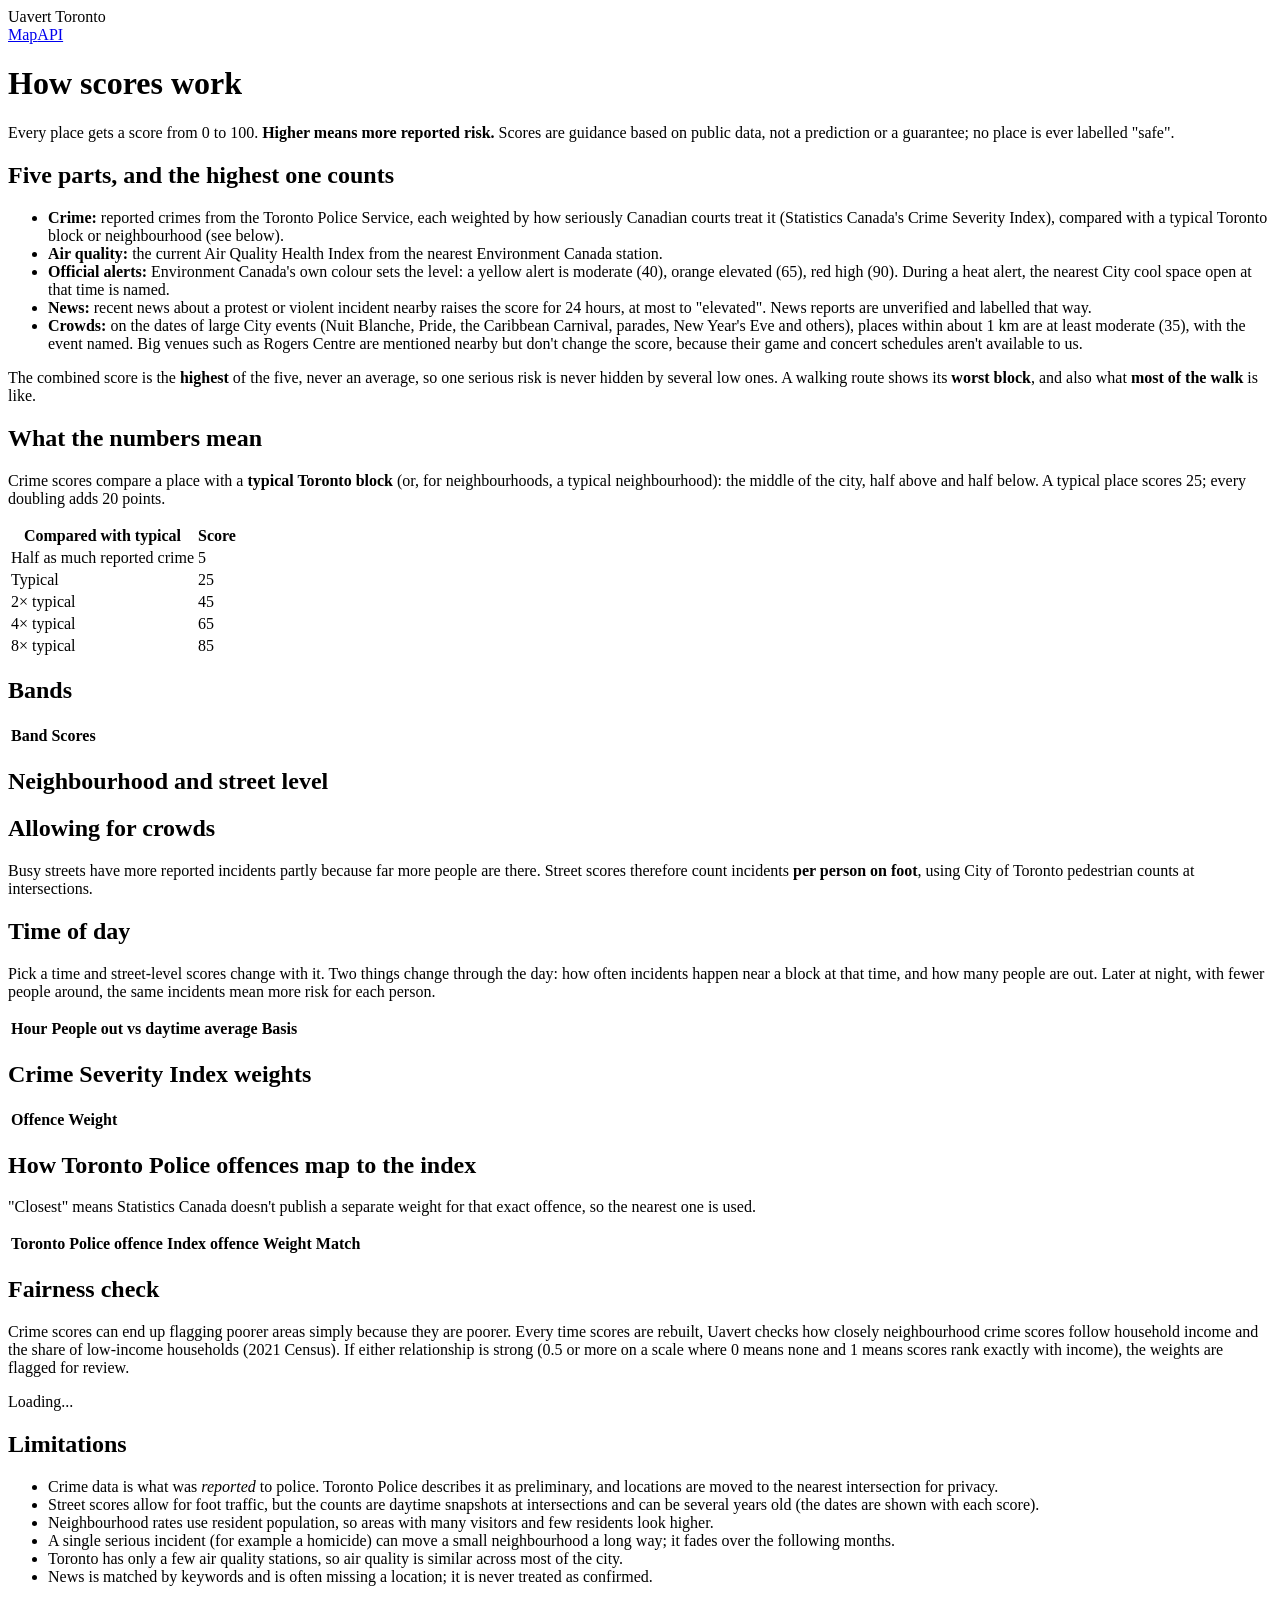
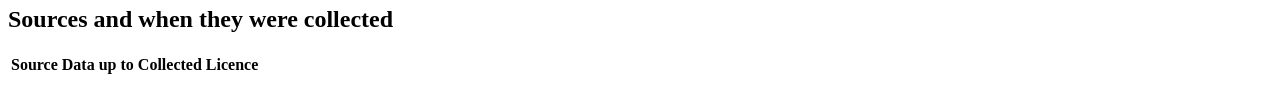
==== src/uavert/web/rules.html @ 0b0eb4cb "C5: map and rules page explain the typical-block scale, alert colours, heat and crowds; walks show '" ====
<!doctype html>
<html lang="en">
<head>
  <meta charset="utf-8">
  <meta name="viewport" content="width=device-width, initial-scale=1">
  <title>How Uavert Scores Work</title>
  <link rel="stylesheet" href="/style.css">
</head>
<body>
  <header class="topbar">
    <div class="brand">Uavert <span>Toronto</span></div>
    <nav><a href="/">Map</a><a href="/api/docs" target="_blank" rel="noopener">API</a></nav>
  </header>
  <main class="rules">
    <h1>How scores work</h1>
    <p>Every place gets a score from 0 to 100. <strong>Higher means more reported risk.</strong> Scores are guidance based on public data, not a prediction or a guarantee; no place is ever labelled "safe".</p>

    <h2>Five parts, and the highest one counts</h2>
    <ul>
      <li><strong>Crime:</strong> reported crimes from the Toronto Police Service, each weighted by how seriously Canadian courts treat it (Statistics Canada's Crime Severity Index), compared with a typical Toronto block or neighbourhood (see below).</li>
      <li><strong>Air quality:</strong> the current Air Quality Health Index from the nearest Environment Canada station.</li>
      <li><strong>Official alerts:</strong> Environment Canada's own colour sets the level: a yellow alert is moderate (40), orange elevated (65), red high (90). During a heat alert, the nearest City cool space open at that time is named.</li>
      <li><strong>News:</strong> recent news about a protest or violent incident nearby raises the score for 24 hours, at most to "elevated". News reports are unverified and labelled that way.</li>
      <li><strong>Crowds:</strong> on the dates of large City events (Nuit Blanche, Pride, the Caribbean Carnival, parades, New Year's Eve and others), places within about 1 km are at least moderate (35), with the event named. Big venues such as Rogers Centre are mentioned nearby but don't change the score, because their game and concert schedules aren't available to us.</li>
    </ul>
    <p>The combined score is the <strong>highest</strong> of the five, never an average, so one serious risk is never hidden by several low ones. A walking route shows its <strong>worst block</strong>, and also what <strong>most of the walk</strong> is like.</p>

    <h2>What the numbers mean</h2>
    <p>Crime scores compare a place with a <strong>typical Toronto block</strong> (or, for neighbourhoods, a typical neighbourhood): the middle of the city, half above and half below. A typical place scores 25; every doubling adds 20 points.</p>
    <div class="table-wrap"><table><thead><tr><th>Compared with typical</th><th>Score</th></tr></thead><tbody>
      <tr><td>Half as much reported crime</td><td>5</td></tr>
      <tr><td>Typical</td><td>25</td></tr>
      <tr><td>2× typical</td><td>45</td></tr>
      <tr><td>4× typical</td><td>65</td></tr>
      <tr><td>8× typical</td><td>85</td></tr>
    </tbody></table></div>

    <h2>Bands</h2>
    <div class="table-wrap"><table id="bands"><thead><tr><th>Band</th><th>Scores</th></tr></thead><tbody></tbody></table></div>

    <h2>Neighbourhood and street level</h2>
    <ul id="params"></ul>

    <h2>Allowing for crowds</h2>
    <p>Busy streets have more reported incidents partly because far more people are there. Street scores therefore count incidents <strong>per person on foot</strong>, using City of Toronto pedestrian counts at intersections.</p>
    <ul id="traffic"></ul>

    <h2>Time of day</h2>
    <p>Pick a time and street-level scores change with it. Two things change through the day: how often incidents happen near a block at that time, and how many people are out. Later at night, with fewer people around, the same incidents mean more risk for each person.</p>
    <ul id="time-params"></ul>
    <div class="table-wrap"><table id="activity"><thead><tr><th>Hour</th><th>People out vs daytime average</th><th>Basis</th></tr></thead><tbody></tbody></table></div>

    <h2>Crime Severity Index weights</h2>
    <p id="csi-note"></p>
    <div class="table-wrap"><table id="weights"><thead><tr><th>Offence</th><th>Weight</th></tr></thead><tbody></tbody></table></div>

    <h2>How Toronto Police offences map to the index</h2>
    <p>"Closest" means Statistics Canada doesn't publish a separate weight for that exact offence, so the nearest one is used.</p>
    <div class="table-wrap"><table id="mapping"><thead><tr><th>Toronto Police offence</th><th>Index offence</th><th>Weight</th><th>Match</th></tr></thead><tbody></tbody></table></div>

    <h2>Fairness check</h2>
    <p>Crime scores can end up flagging poorer areas simply because they are poorer. Every time scores are rebuilt, Uavert checks how closely neighbourhood crime scores follow household income and the share of low-income households (2021 Census). If either relationship is strong (0.5 or more on a scale where 0 means none and 1 means scores rank exactly with income), the weights are flagged for review.</p>
    <p id="fairness" class="muted">Loading...</p>

    <h2>Limitations</h2>
    <ul>
      <li>Crime data is what was <em>reported</em> to police. Toronto Police describes it as preliminary, and locations are moved to the nearest intersection for privacy.</li>
      <li>Street scores allow for foot traffic, but the counts are daytime snapshots at intersections and can be several years old (the dates are shown with each score).</li>
      <li>Neighbourhood rates use resident population, so areas with many visitors and few residents look higher.</li>
      <li>A single serious incident (for example a homicide) can move a small neighbourhood a long way; it fades over the following months.</li>
      <li>Toronto has only a few air quality stations, so air quality is similar across most of the city.</li>
      <li>News is matched by keywords and is often missing a location; it is never treated as confirmed.</li>
    </ul>

    <h2>Sources and when they were collected</h2>
    <div class="table-wrap"><table id="sources"><thead><tr><th>Source</th><th>Data up to</th><th>Collected</th><th>Licence</th></tr></thead><tbody></tbody></table></div>
  </main>
  <script>
    "use strict";
    const row = (cells) => { const tr = document.createElement("tr"); cells.forEach((c) => { const td = document.createElement("td"); td.textContent = c; tr.append(td); }); return tr; };
    const fmt = (iso) => {
      if (!iso) return "unknown";
      const day = iso.match(/^(\d{4}-\d{2}-\d{2})(T00:00:00(\.0+)?(\+00:00|Z))?$/);  // whole-day dates
      if (day) return new Date(`${day[1]}T12:00:00`).toLocaleDateString("en-CA", { dateStyle: "medium" });
      return new Date(iso).toLocaleString("en-CA", { dateStyle: "medium", timeStyle: "short" });
    };
    Promise.all([fetch("/api/v1/scoring-rules").then((r) => r.json()), fetch("/api/v1/sources").then((r) => r.json())]).then(([rules, sources]) => {
      const d = rules.data, p = d.parameters;
      d.bands.forEach((b) => document.querySelector("#bands tbody").append(row([b.label, `${b.min_score}–${b.max_score}`])));
      [
        `Neighbourhood crime: every ${p.neighbourhood_year} incident, weighted and divided by population, compared with a typical Toronto neighbourhood.`,
        `Street level: the city is split into hexagons about one city block across. Each counts the last ${p.street_window_days} days of incidents ${p.street_premises.join(", ").toLowerCase()} (not inside homes), plus half the average of the surrounding hexagons (about 250 m).`,
        `Recent incidents count more: an incident ${p.half_life_days} days old counts half.`,
        `A hexagon needs at least ${p.min_incidents_for_own_score} nearby incidents to stand on its own; with fewer, its score leans toward its neighbourhood's.`,
        `Air quality readings older than ${p.aqhi_stale_after_hours} hours are still used but marked "not current".`,
      ].forEach((t) => { const li = document.createElement("li"); li.textContent = t; document.querySelector("#params").append(li); });
      [
        `Foot traffic for each block is the median of the City's pedestrian counts within about 250 m (widening to about 600 m where there are none), using counts from ${p.foot_traffic_since.slice(0, 4)} on, converted to people per hour.`,
        `Blocks are never treated as having fewer than ${p.foot_traffic_floor_per_hour} people an hour, because counts at intersections miss people in parking lots and plazas and would otherwise make quiet areas look extreme.`,
        `"Busy area" marks the busiest tenth of counted locations.`,
        `On a walking route, "stretches that stand out" are blocks with at least ${p.standout_min_ratio}× the reported street crime per person of the surrounding 1 km (${p.surroundings_rings} hexagon rings). The 0-100 score itself still compares every block with the whole city.`,
        "Counts are weekday daytime snapshots. When you pick a time of day, night-time foot traffic is estimated as described under Time of day.",
      ].forEach((t) => { const li = document.createElement("li"); li.textContent = t; document.querySelector("#traffic").append(li); });
      [
        `Incidents are counted in a ${p.time_window_hours}-hour window around the chosen hour. A block with few incidents follows Toronto's overall hourly pattern (it needs about ${p.time_prior_weight} nearby incidents to show its own pattern).`,
        "Homicides are published without a time, so they count evenly across the day.",
        "6 am to 7 pm: City of Toronto pedestrian counts. 8 pm to 5 am: the City doesn't count at night, so this is estimated from Bike Share Toronto trips, which match the pedestrian counts closely during the day.",
        "Each hour is compared with the same all-day typical block, so a quiet street at 3 am, with few people around, can score higher than the same street at 3 pm.",
        "Neighbourhood colours stay all-day. Air quality, alerts and news always show current conditions.",
      ].forEach((t) => { const li = document.createElement("li"); li.textContent = t; document.querySelector("#time-params").append(li); });
      const hl = (h) => `${h % 12 || 12} ${h < 12 ? "am" : "pm"}`;
      (d.activity_by_hour || []).forEach((a) => document.querySelector("#activity tbody").append(row([hl(a.hour), `${Math.round(a.factor * 100)}%`, a.basis === "measured" ? "measured (City counts)" : "estimated (Bike Share)"])));
      const f = d.fairness;
      document.querySelector("#fairness").textContent = f
        ? `${f.label}. Across ${f.neighbourhoods} neighbourhoods, scores vs median household income: ${f.rho_median_household_income}; vs share of low-income households: ${f.rho_low_income_share}. Checked ${fmt(f.computed_at)} against the ${f.census_year} Census.`
        : "Not computed yet.";
      document.querySelector("#csi-note").textContent = `Statistics Canada, ${d.csi_edition} published table. Every event is counted once, at its most serious offence.`;
      d.csi_weights.forEach((w) => document.querySelector("#weights tbody").append(row([w.label, w.weight.toLocaleString("en-CA")])));
      d.offence_map.forEach((m) => document.querySelector("#mapping tbody").append(row([m.offence_label, m.csi_label, m.weight.toLocaleString("en-CA"), m.match])));
      sources.data.forEach((s) => document.querySelector("#sources tbody").append(row([s.name, fmt(s.as_of), fmt(s.collected_at), s.licence])));
    });
  </script>
</body>
</html>
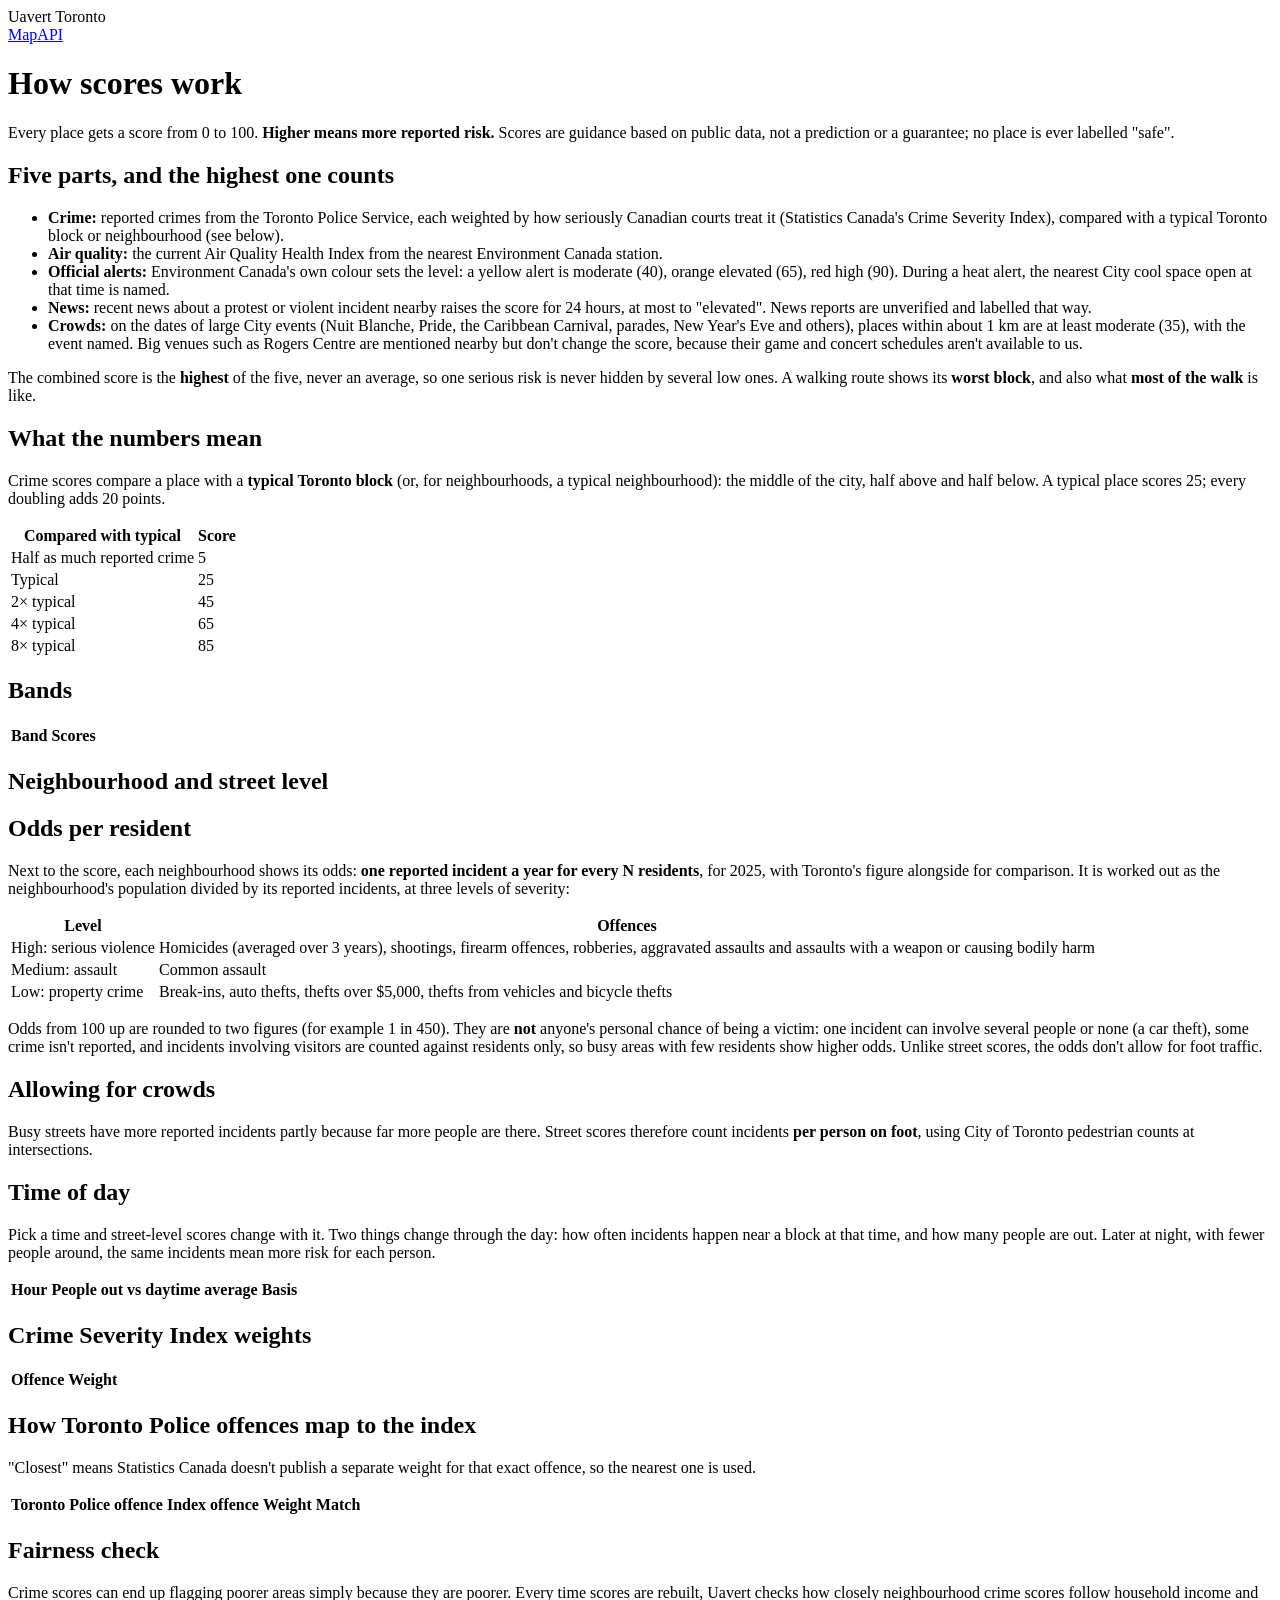
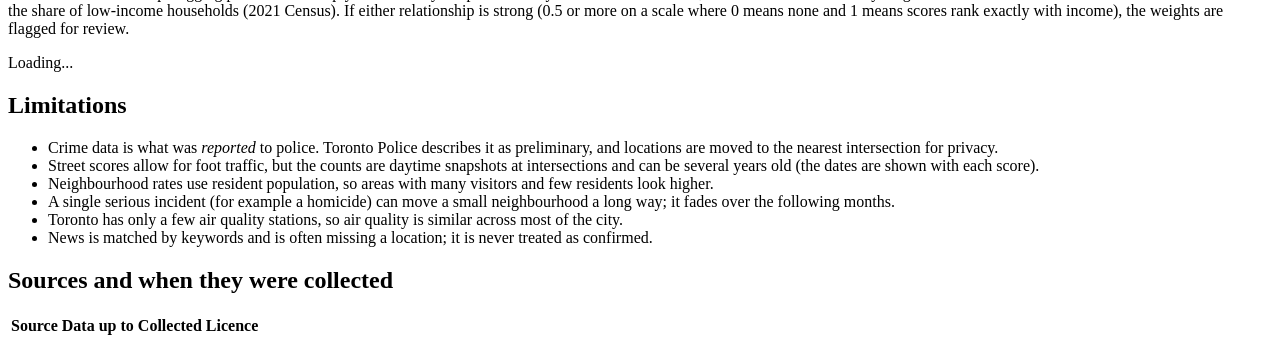
==== commit 5f5b25d0: "O4: odds panel on search results and neighbourhoods; rules page explains the odds Co-Authored-By: Cl" ====
--- a/src/uavert/web/rules.html
+++ b/src/uavert/web/rules.html
@@ -40,6 +40,18 @@
 
     <h2>Neighbourhood and street level</h2>
     <ul id="params"></ul>
+
+    <h2 id="odds">Odds per resident</h2>
+    <p>Next to the score, each neighbourhood shows its odds: <strong>one reported incident a year for every N residents</strong>, for 2025, with Toronto's figure alongside for comparison. It is worked out as the neighbourhood's population divided by its reported incidents, at three levels of severity:</p>
+    <div class="table-wrap"><table>
+      <thead><tr><th>Level</th><th>Offences</th></tr></thead>
+      <tbody>
+        <tr><td>High: serious violence</td><td>Homicides (averaged over 3 years), shootings, firearm offences, robberies, aggravated assaults and assaults with a weapon or causing bodily harm</td></tr>
+        <tr><td>Medium: assault</td><td>Common assault</td></tr>
+        <tr><td>Low: property crime</td><td>Break-ins, auto thefts, thefts over $5,000, thefts from vehicles and bicycle thefts</td></tr>
+      </tbody>
+    </table></div>
+    <p>Odds from 100 up are rounded to two figures (for example 1 in 450). They are <strong>not</strong> anyone's personal chance of being a victim: one incident can involve several people or none (a car theft), some crime isn't reported, and incidents involving visitors are counted against residents only, so busy areas with few residents show higher odds. Unlike street scores, the odds don't allow for foot traffic.</p>
 
     <h2>Allowing for crowds</h2>
     <p>Busy streets have more reported incidents partly because far more people are there. Street scores therefore count incidents <strong>per person on foot</strong>, using City of Toronto pedestrian counts at intersections.</p>
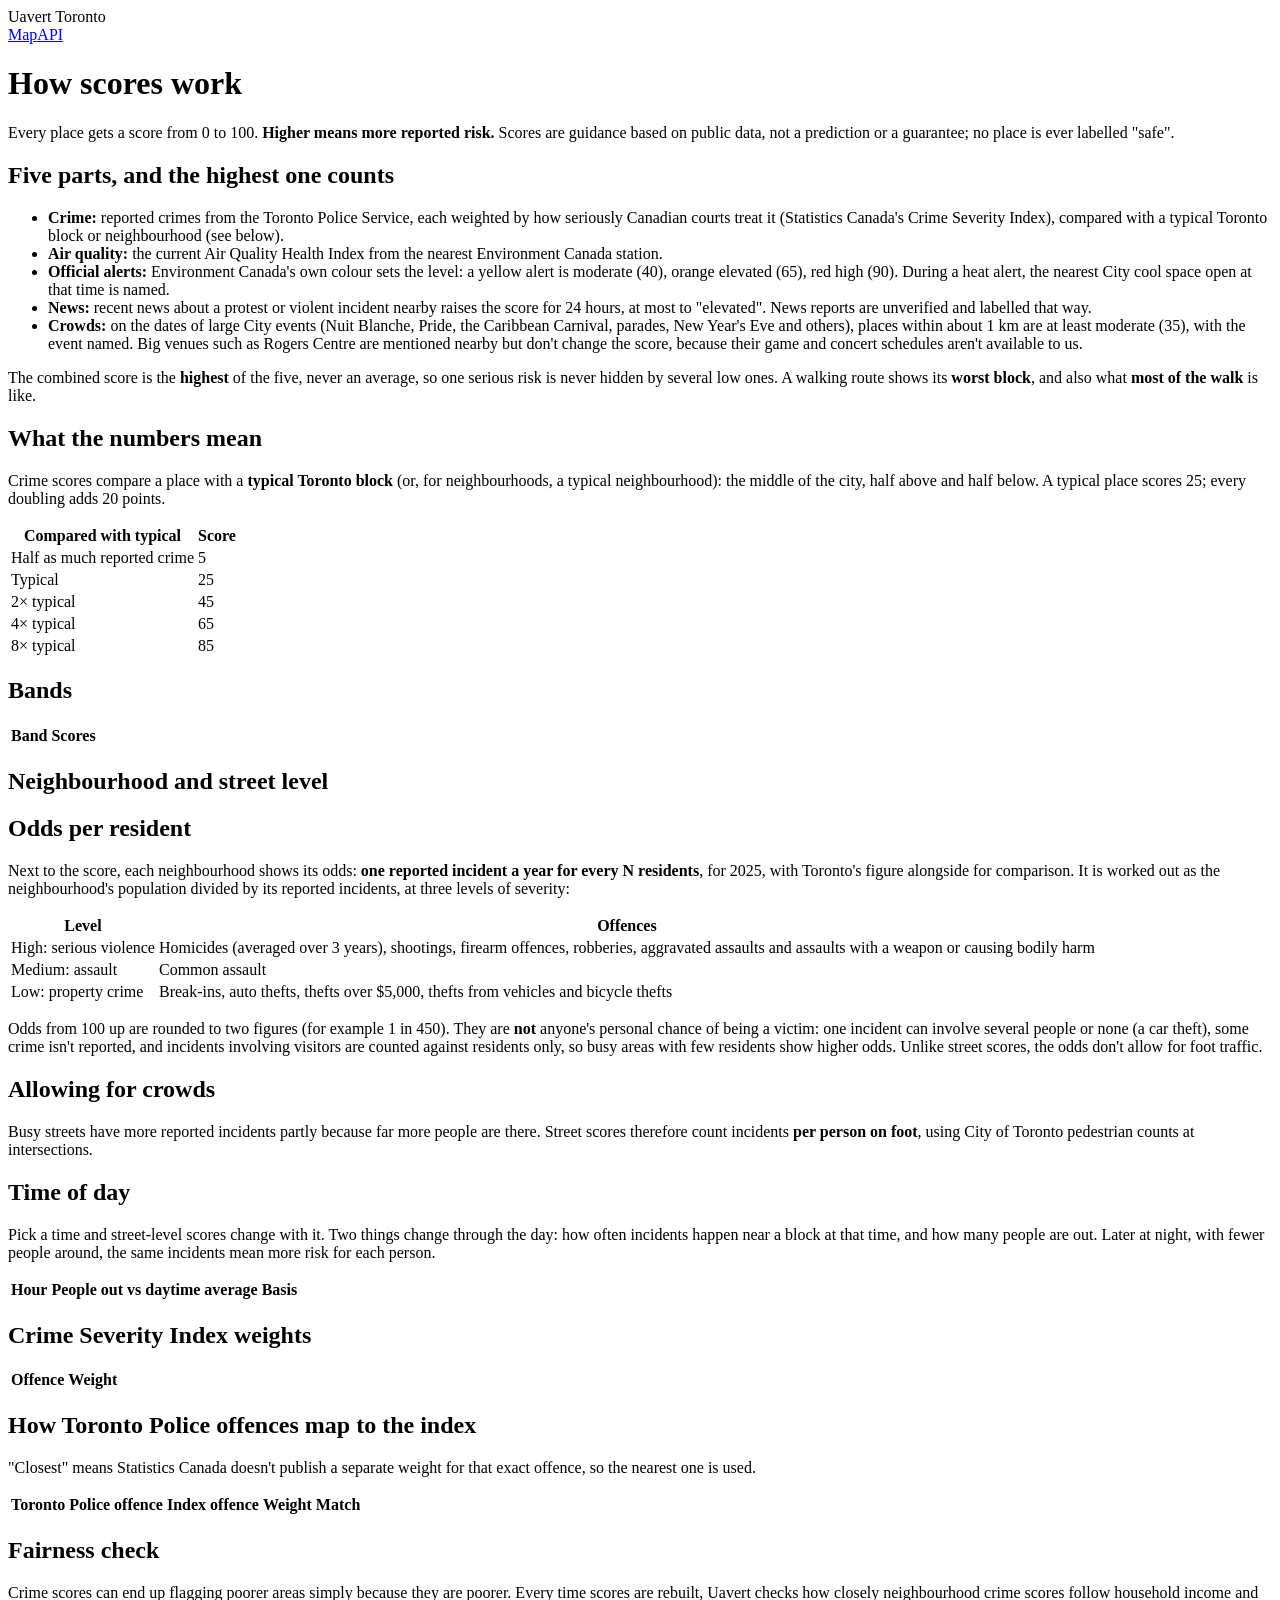
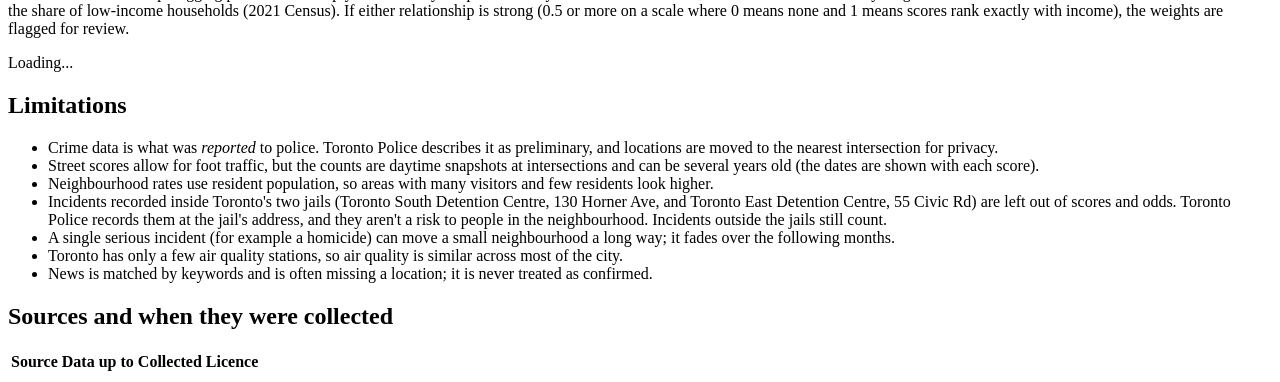
==== commit f2b31980: "O6: leave out incidents inside the two jails (data/excluded_places.csv); rules page and acceptance c" ====
--- a/src/uavert/web/rules.html
+++ b/src/uavert/web/rules.html
@@ -79,6 +79,7 @@
       <li>Crime data is what was <em>reported</em> to police. Toronto Police describes it as preliminary, and locations are moved to the nearest intersection for privacy.</li>
       <li>Street scores allow for foot traffic, but the counts are daytime snapshots at intersections and can be several years old (the dates are shown with each score).</li>
       <li>Neighbourhood rates use resident population, so areas with many visitors and few residents look higher.</li>
+      <li>Incidents recorded inside Toronto's two jails (Toronto South Detention Centre, 130 Horner Ave, and Toronto East Detention Centre, 55 Civic Rd) are left out of scores and odds. Toronto Police records them at the jail's address, and they aren't a risk to people in the neighbourhood. Incidents outside the jails still count.</li>
       <li>A single serious incident (for example a homicide) can move a small neighbourhood a long way; it fades over the following months.</li>
       <li>Toronto has only a few air quality stations, so air quality is similar across most of the city.</li>
       <li>News is matched by keywords and is often missing a location; it is never treated as confirmed.</li>
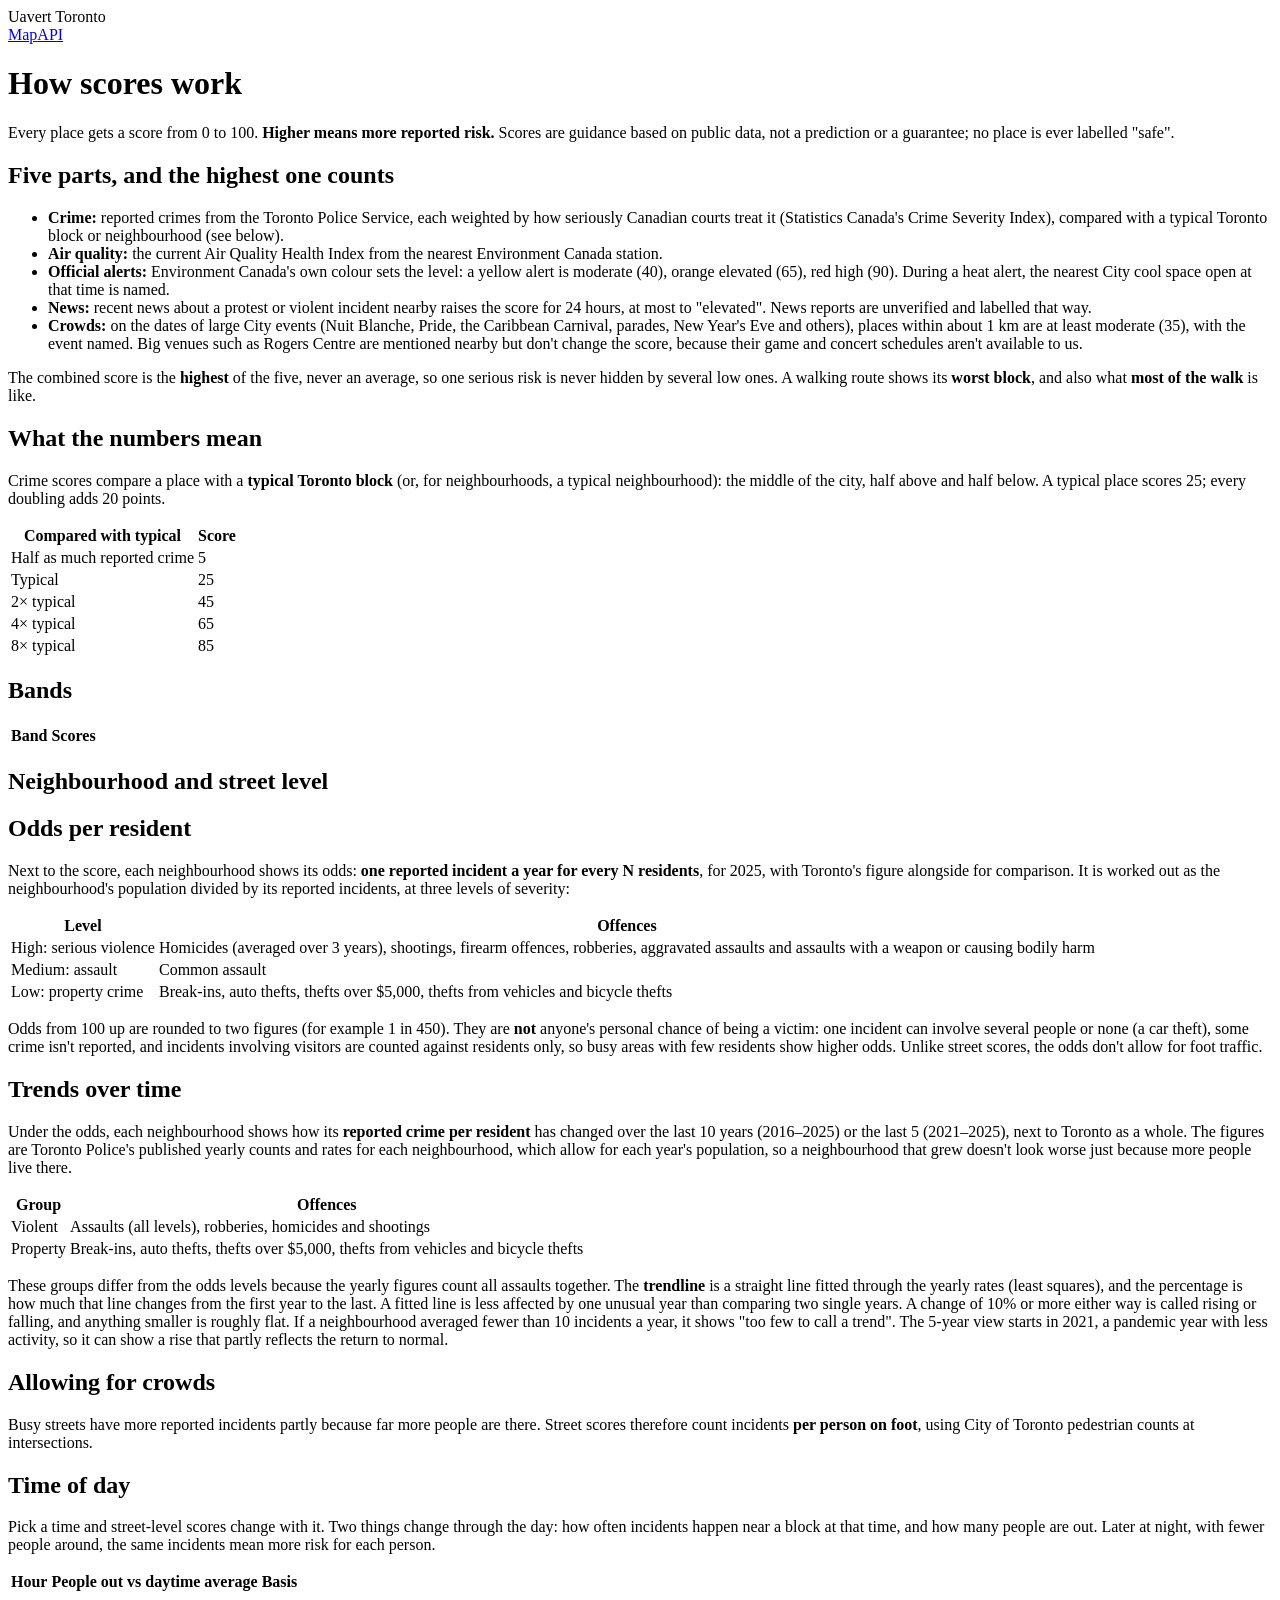
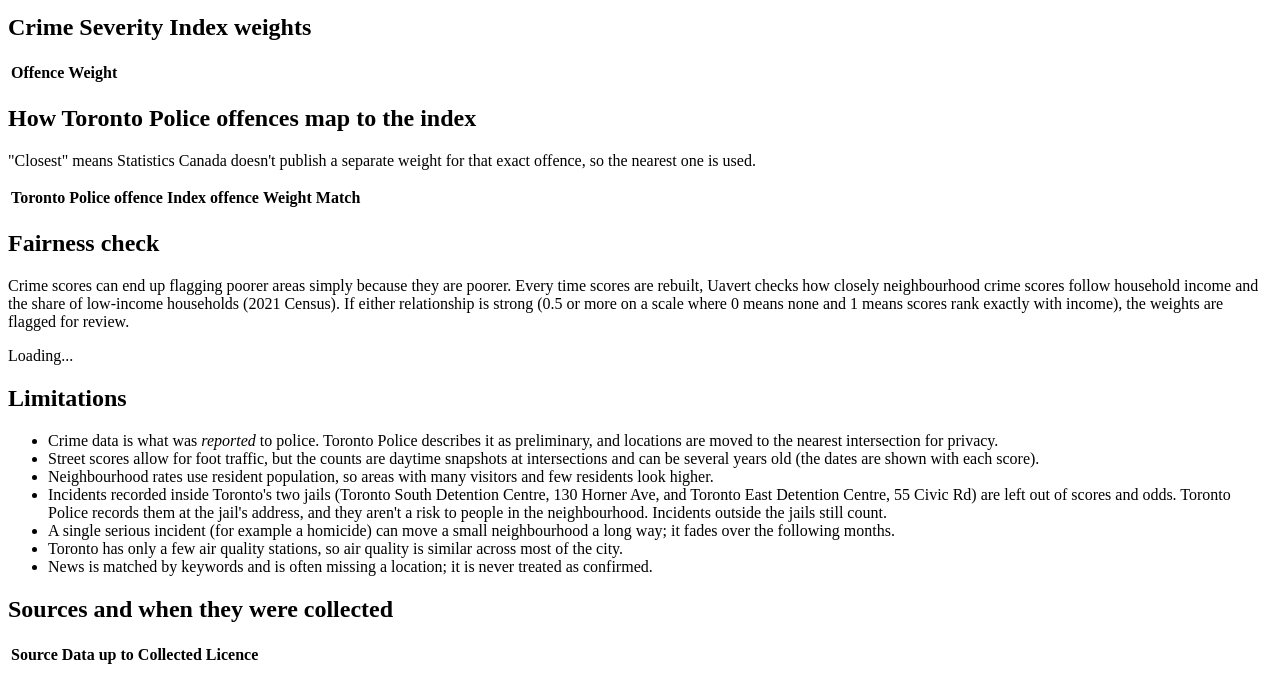
==== commit 7bf9dbb8: "T4: trend section in the web panel and the rules page Inline SVG chart (yearly rate, fitted trendlin" ====
--- a/src/uavert/web/rules.html
+++ b/src/uavert/web/rules.html
@@ -52,6 +52,17 @@
       </tbody>
     </table></div>
     <p>Odds from 100 up are rounded to two figures (for example 1 in 450). They are <strong>not</strong> anyone's personal chance of being a victim: one incident can involve several people or none (a car theft), some crime isn't reported, and incidents involving visitors are counted against residents only, so busy areas with few residents show higher odds. Unlike street scores, the odds don't allow for foot traffic.</p>
+
+    <h2 id="trends">Trends over time</h2>
+    <p>Under the odds, each neighbourhood shows how its <strong>reported crime per resident</strong> has changed over the last 10 years (2016–2025) or the last 5 (2021–2025), next to Toronto as a whole. The figures are Toronto Police's published yearly counts and rates for each neighbourhood, which allow for each year's population, so a neighbourhood that grew doesn't look worse just because more people live there.</p>
+    <div class="table-wrap"><table>
+      <thead><tr><th>Group</th><th>Offences</th></tr></thead>
+      <tbody>
+        <tr><td>Violent</td><td>Assaults (all levels), robberies, homicides and shootings</td></tr>
+        <tr><td>Property</td><td>Break-ins, auto thefts, thefts over $5,000, thefts from vehicles and bicycle thefts</td></tr>
+      </tbody>
+    </table></div>
+    <p>These groups differ from the odds levels because the yearly figures count all assaults together. The <strong>trendline</strong> is a straight line fitted through the yearly rates (least squares), and the percentage is how much that line changes from the first year to the last. A fitted line is less affected by one unusual year than comparing two single years. A change of 10% or more either way is called rising or falling, and anything smaller is roughly flat. If a neighbourhood averaged fewer than 10 incidents a year, it shows "too few to call a trend". The 5-year view starts in 2021, a pandemic year with less activity, so it can show a rise that partly reflects the return to normal.</p>
 
     <h2>Allowing for crowds</h2>
     <p>Busy streets have more reported incidents partly because far more people are there. Street scores therefore count incidents <strong>per person on foot</strong>, using City of Toronto pedestrian counts at intersections.</p>
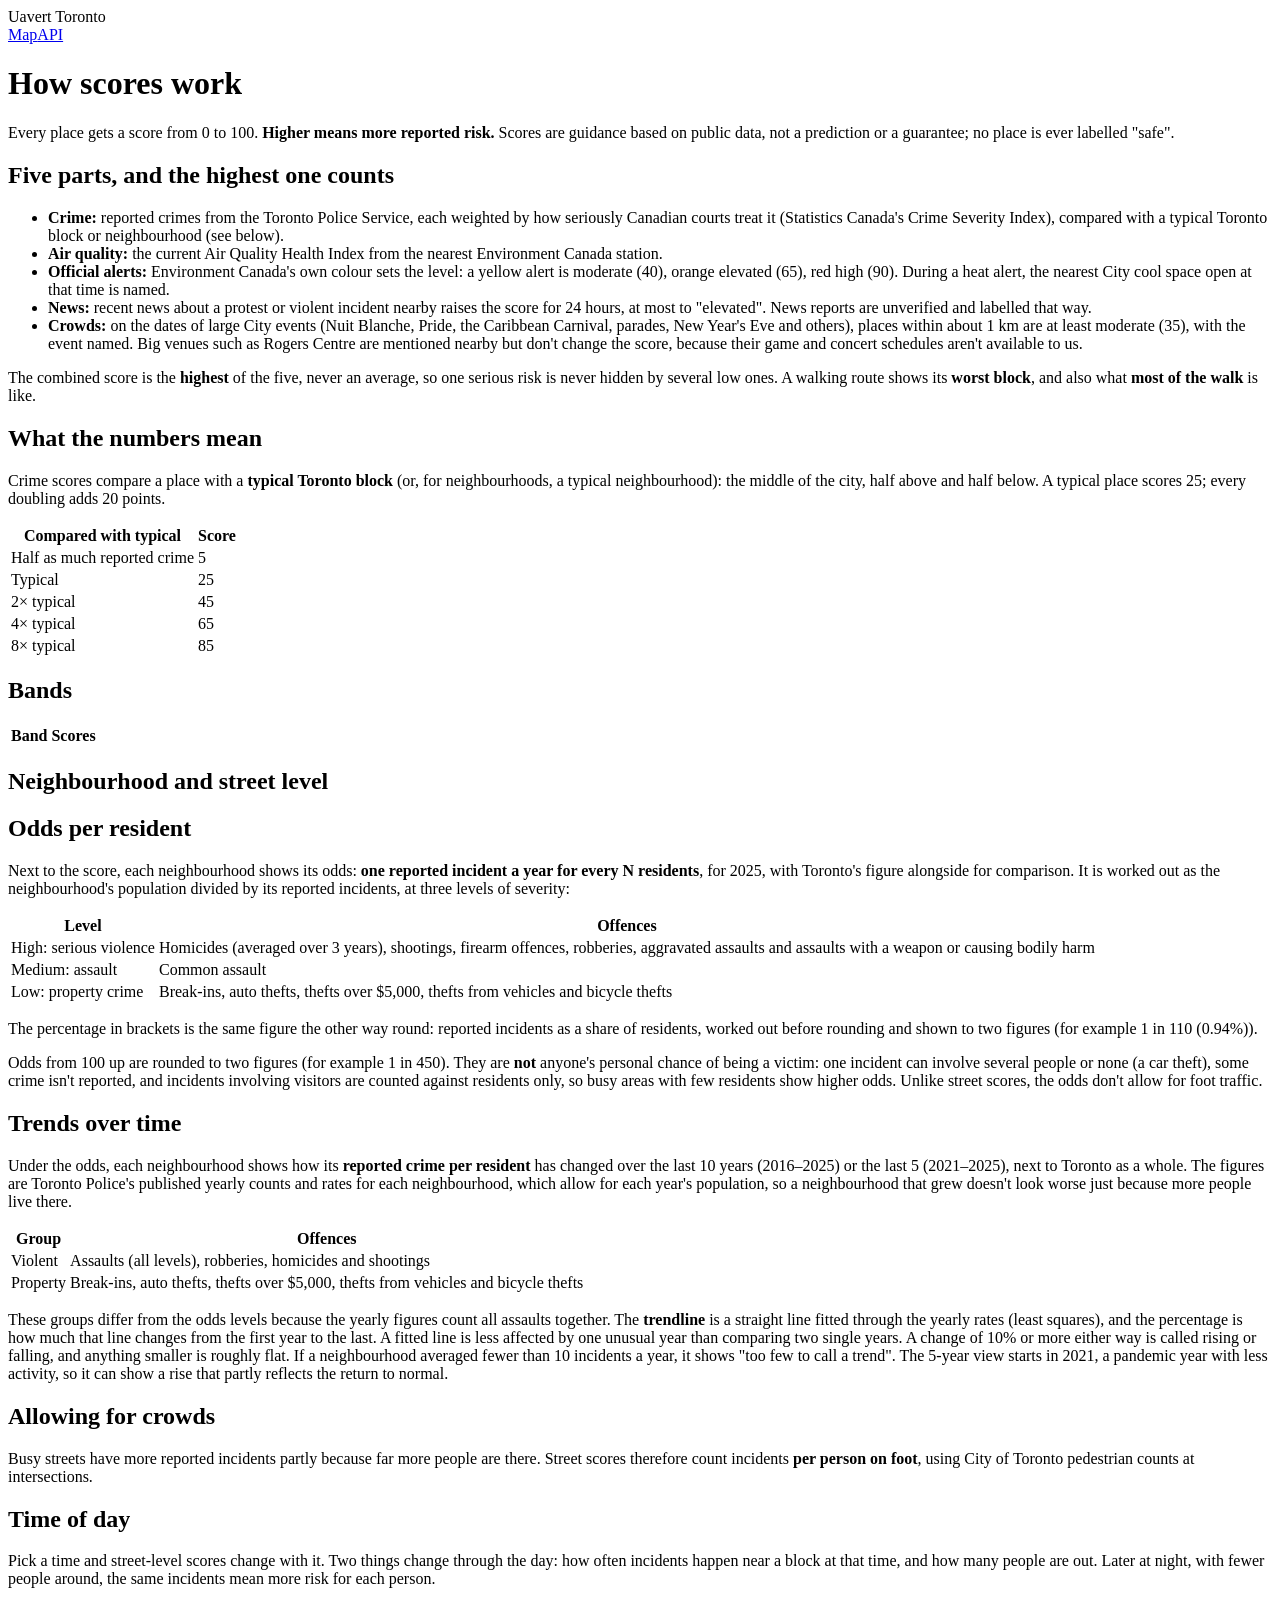
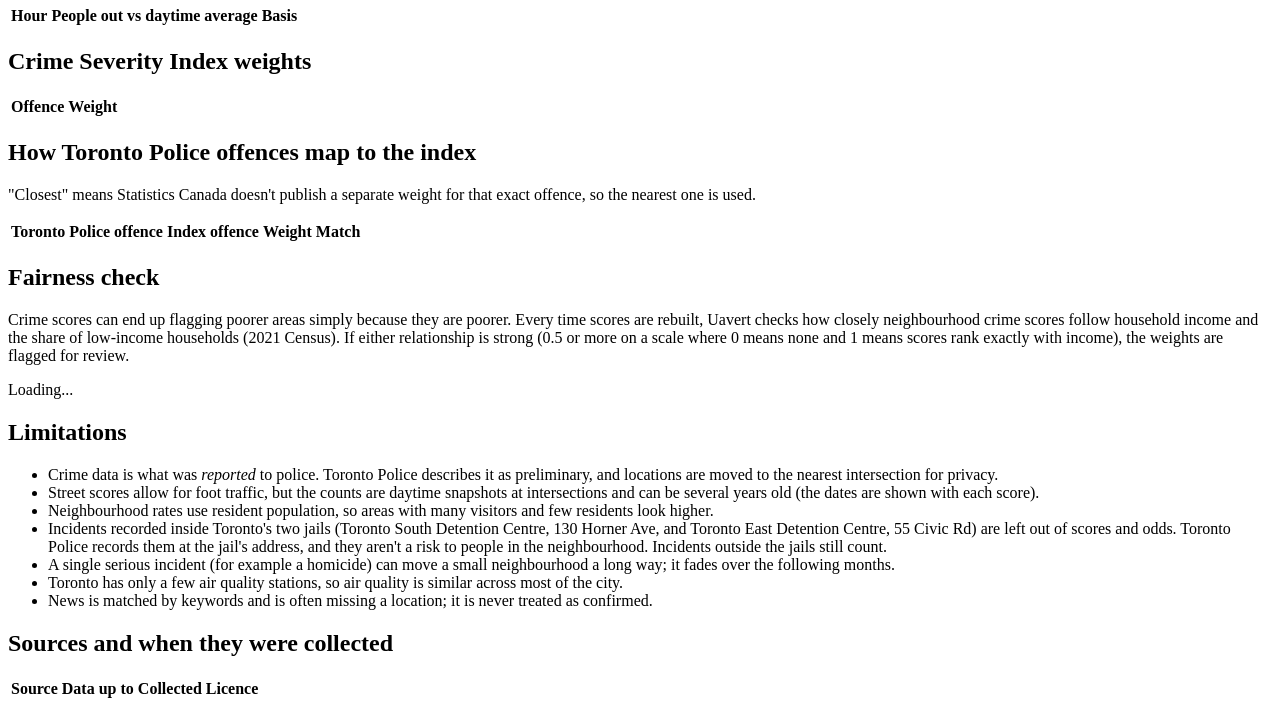
==== commit 0ded1d7b: "P1-P2: odds show a percentage after 1 in N; score badge labelled Risk score; rules page sentence Co-" ====
--- a/src/uavert/web/rules.html
+++ b/src/uavert/web/rules.html
@@ -51,6 +51,7 @@
         <tr><td>Low: property crime</td><td>Break-ins, auto thefts, thefts over $5,000, thefts from vehicles and bicycle thefts</td></tr>
       </tbody>
     </table></div>
+    <p>The percentage in brackets is the same figure the other way round: reported incidents as a share of residents, worked out before rounding and shown to two figures (for example 1 in 110 (0.94%)).</p>
     <p>Odds from 100 up are rounded to two figures (for example 1 in 450). They are <strong>not</strong> anyone's personal chance of being a victim: one incident can involve several people or none (a car theft), some crime isn't reported, and incidents involving visitors are counted against residents only, so busy areas with few residents show higher odds. Unlike street scores, the odds don't allow for foot traffic.</p>
 
     <h2 id="trends">Trends over time</h2>
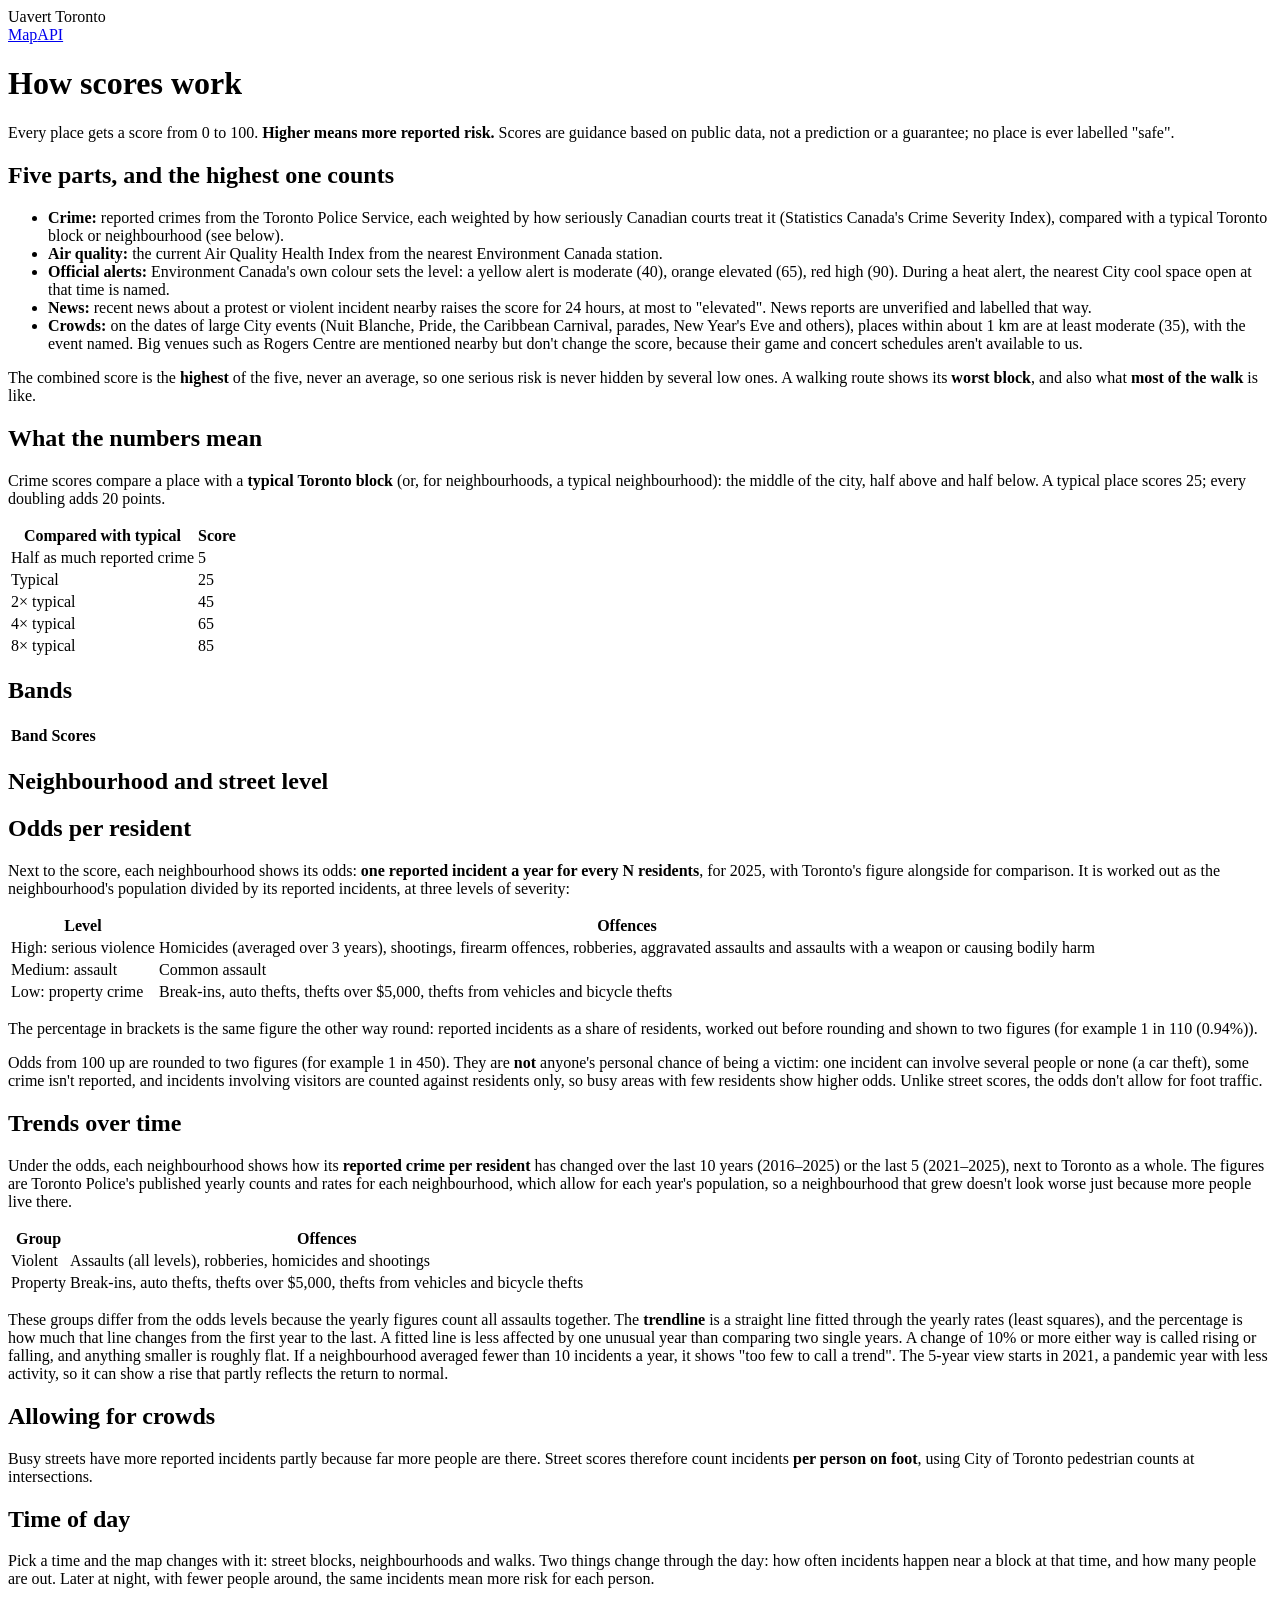
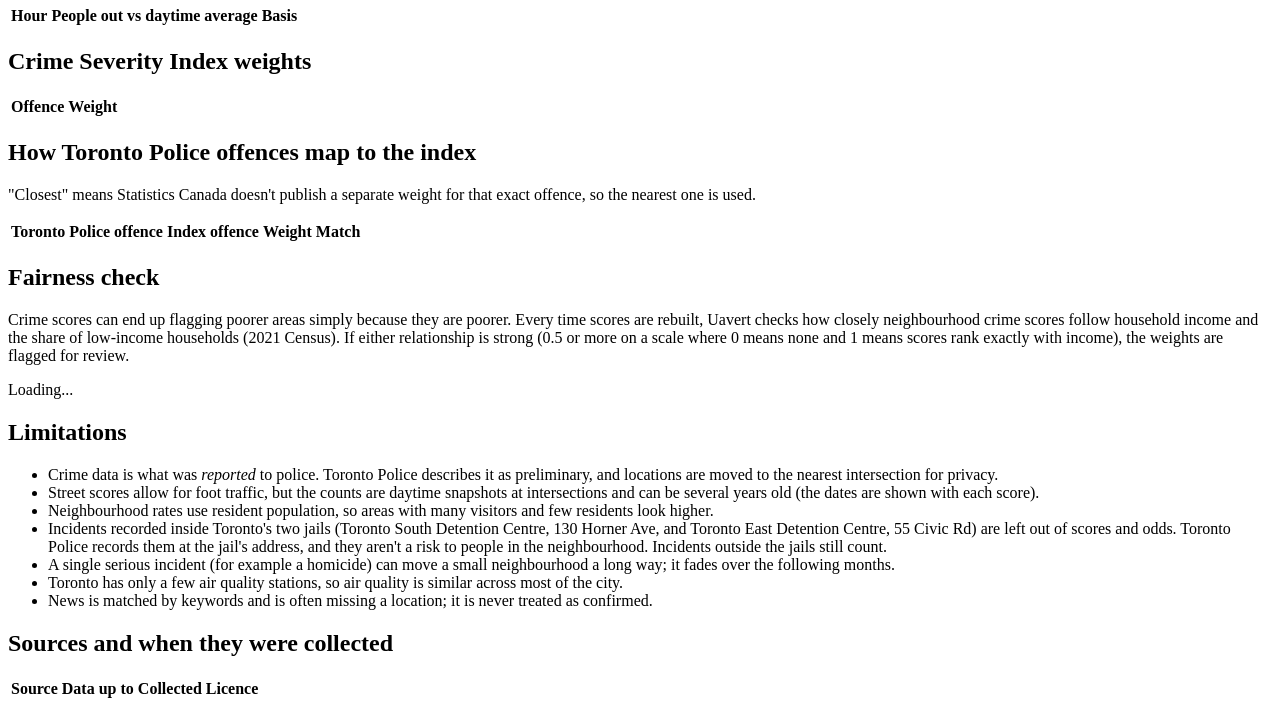
==== commit a74d9a33: "T3: neighbourhood colours follow the hour; remove Where I'm going; green, yellow, orange, red bands " ====
--- a/src/uavert/web/rules.html
+++ b/src/uavert/web/rules.html
@@ -70,7 +70,7 @@
     <ul id="traffic"></ul>
 
     <h2>Time of day</h2>
-    <p>Pick a time and street-level scores change with it. Two things change through the day: how often incidents happen near a block at that time, and how many people are out. Later at night, with fewer people around, the same incidents mean more risk for each person.</p>
+    <p>Pick a time and the map changes with it: street blocks, neighbourhoods and walks. Two things change through the day: how often incidents happen near a block at that time, and how many people are out. Later at night, with fewer people around, the same incidents mean more risk for each person.</p>
     <ul id="time-params"></ul>
     <div class="table-wrap"><table id="activity"><thead><tr><th>Hour</th><th>People out vs daytime average</th><th>Basis</th></tr></thead><tbody></tbody></table></div>
 
@@ -131,7 +131,8 @@
         "Homicides are published without a time, so they count evenly across the day.",
         "6 am to 7 pm: City of Toronto pedestrian counts. 8 pm to 5 am: the City doesn't count at night, so this is estimated from Bike Share Toronto trips, which match the pedestrian counts closely during the day.",
         "Each hour is compared with the same all-day typical block, so a quiet street at 3 am, with few people around, can score higher than the same street at 3 pm.",
-        "Neighbourhood colours stay all-day. Air quality, alerts and news always show current conditions.",
+        "Neighbourhood colours follow the chosen hour too: a neighbourhood's score moves by as many points as its typical (median) street block's score moves at that hour, kept within 0-100. Its odds and trends stay yearly figures.",
+        "Air quality, alerts and news always show current conditions.",
       ].forEach((t) => { const li = document.createElement("li"); li.textContent = t; document.querySelector("#time-params").append(li); });
       const hl = (h) => `${h % 12 || 12} ${h < 12 ? "am" : "pm"}`;
       (d.activity_by_hour || []).forEach((a) => document.querySelector("#activity tbody").append(row([hl(a.hour), `${Math.round(a.factor * 100)}%`, a.basis === "measured" ? "measured (City counts)" : "estimated (Bike Share)"])));
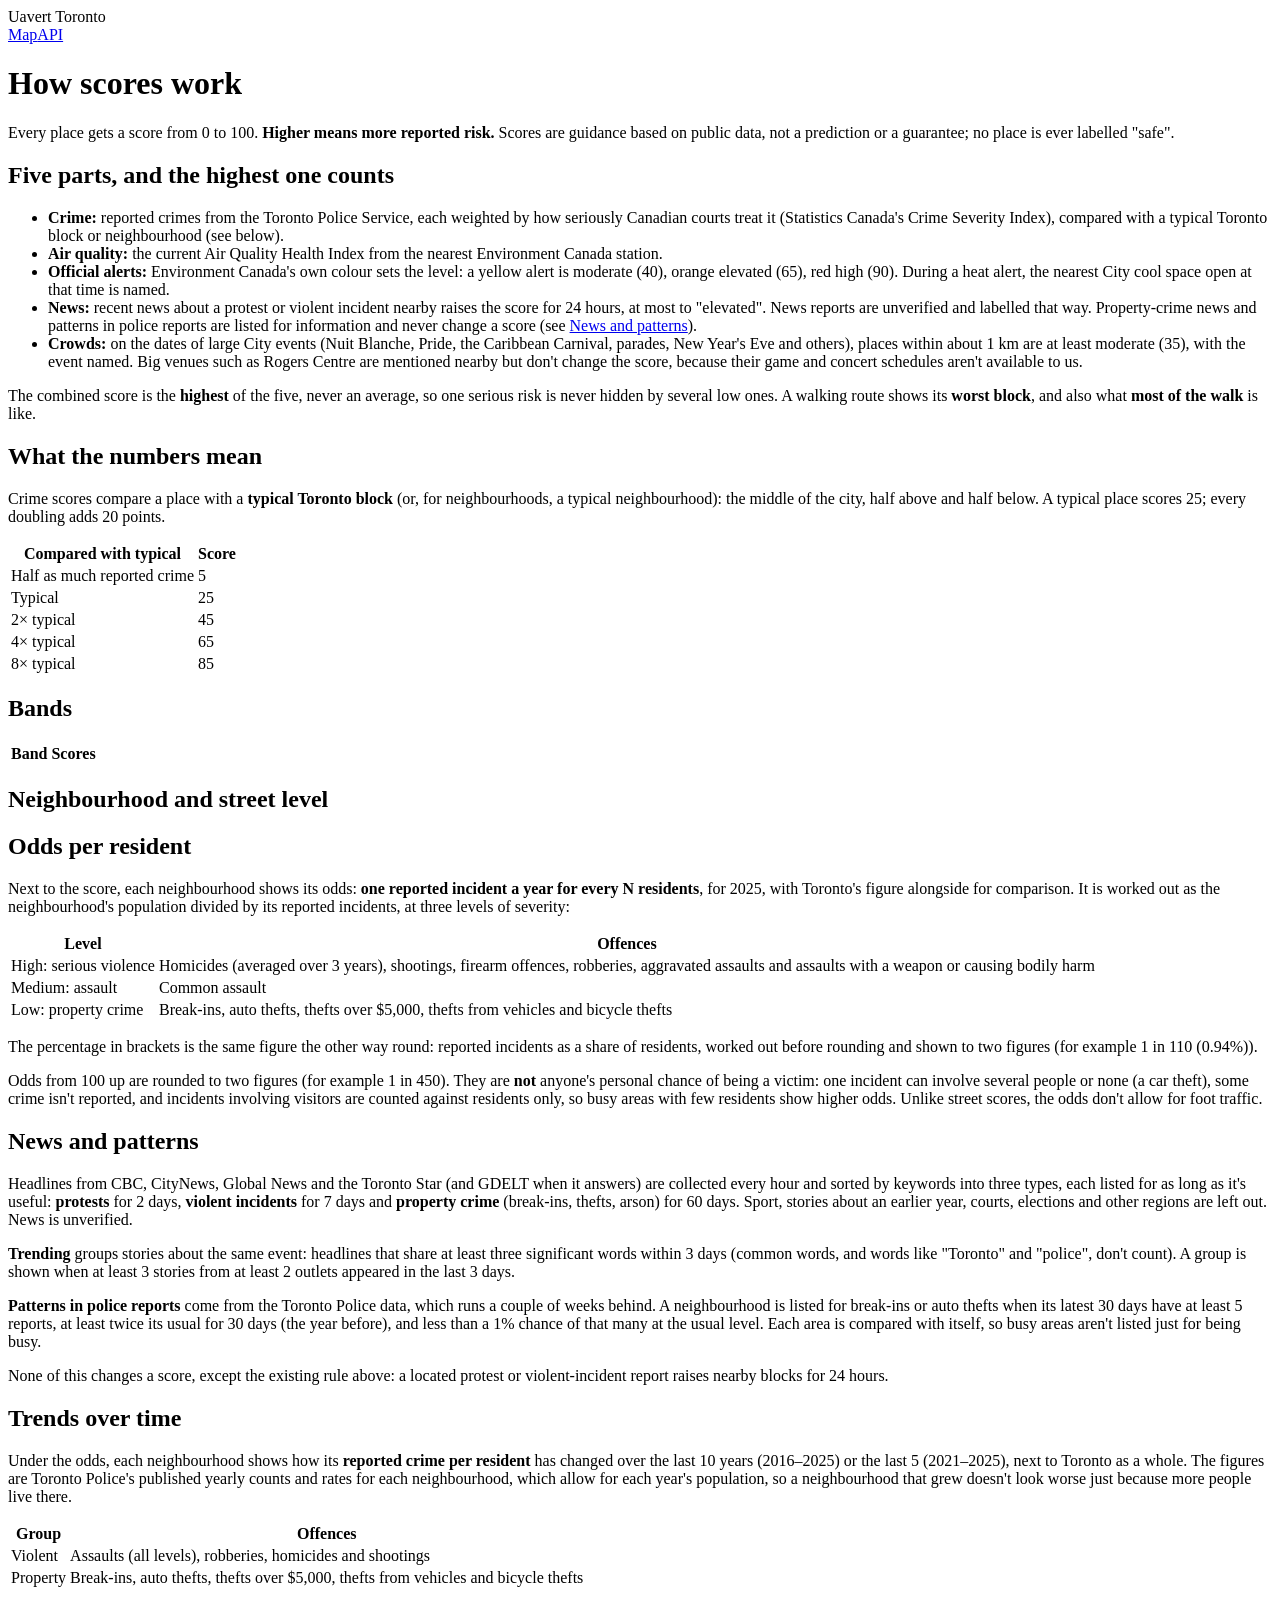
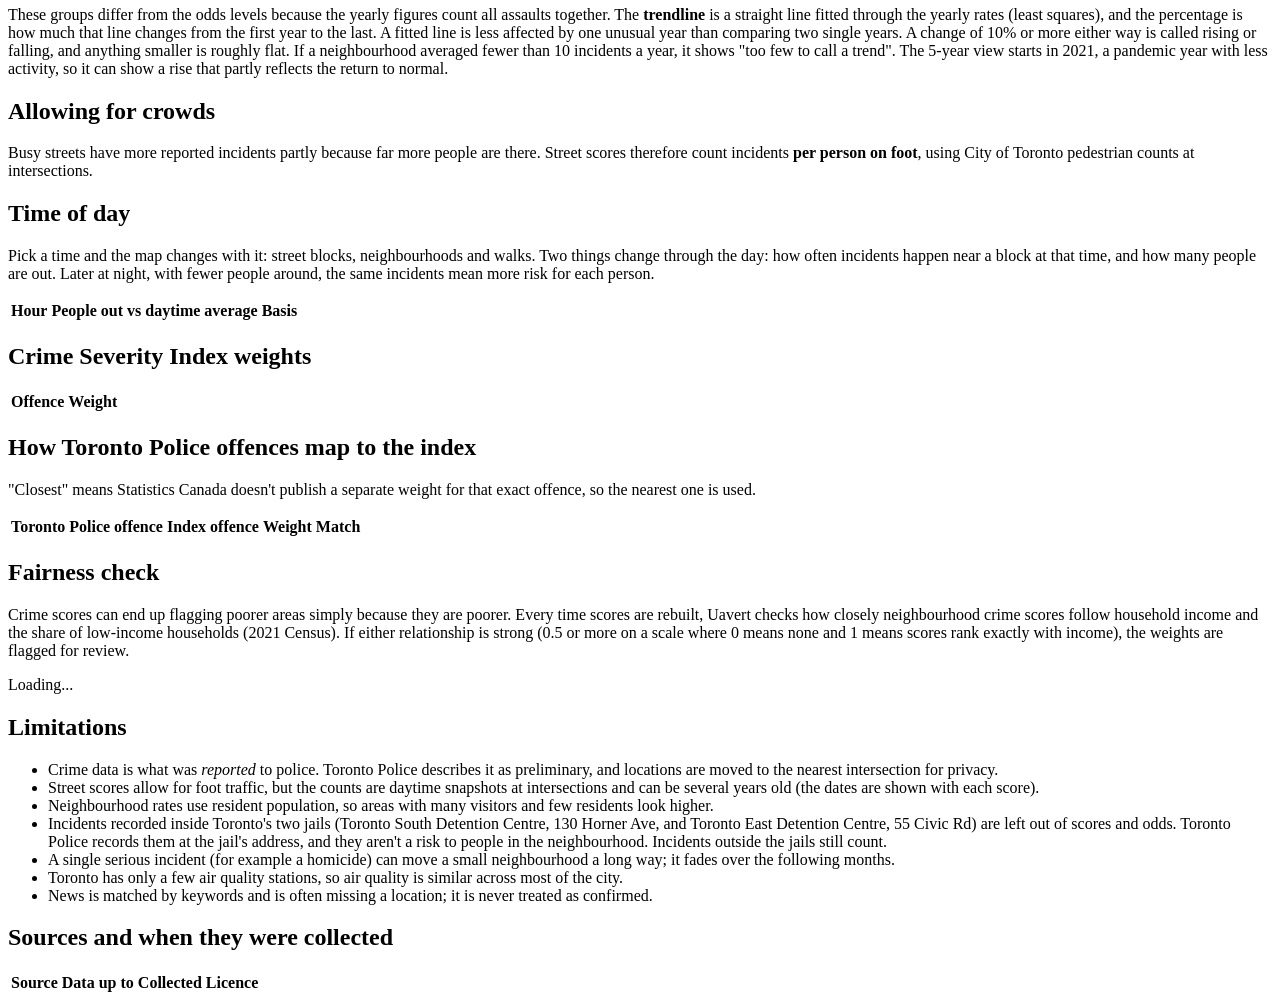
==== commit 94b85083: "T5: News and patterns section (trending, recent by type, police patterns), pattern on the neighbourh" ====
--- a/src/uavert/web/rules.html
+++ b/src/uavert/web/rules.html
@@ -20,7 +20,7 @@
       <li><strong>Crime:</strong> reported crimes from the Toronto Police Service, each weighted by how seriously Canadian courts treat it (Statistics Canada's Crime Severity Index), compared with a typical Toronto block or neighbourhood (see below).</li>
       <li><strong>Air quality:</strong> the current Air Quality Health Index from the nearest Environment Canada station.</li>
       <li><strong>Official alerts:</strong> Environment Canada's own colour sets the level: a yellow alert is moderate (40), orange elevated (65), red high (90). During a heat alert, the nearest City cool space open at that time is named.</li>
-      <li><strong>News:</strong> recent news about a protest or violent incident nearby raises the score for 24 hours, at most to "elevated". News reports are unverified and labelled that way.</li>
+      <li><strong>News:</strong> recent news about a protest or violent incident nearby raises the score for 24 hours, at most to "elevated". News reports are unverified and labelled that way. Property-crime news and patterns in police reports are listed for information and never change a score (see <a href="#news-patterns">News and patterns</a>).</li>
       <li><strong>Crowds:</strong> on the dates of large City events (Nuit Blanche, Pride, the Caribbean Carnival, parades, New Year's Eve and others), places within about 1 km are at least moderate (35), with the event named. Big venues such as Rogers Centre are mentioned nearby but don't change the score, because their game and concert schedules aren't available to us.</li>
     </ul>
     <p>The combined score is the <strong>highest</strong> of the five, never an average, so one serious risk is never hidden by several low ones. A walking route shows its <strong>worst block</strong>, and also what <strong>most of the walk</strong> is like.</p>
@@ -53,6 +53,12 @@
     </table></div>
     <p>The percentage in brackets is the same figure the other way round: reported incidents as a share of residents, worked out before rounding and shown to two figures (for example 1 in 110 (0.94%)).</p>
     <p>Odds from 100 up are rounded to two figures (for example 1 in 450). They are <strong>not</strong> anyone's personal chance of being a victim: one incident can involve several people or none (a car theft), some crime isn't reported, and incidents involving visitors are counted against residents only, so busy areas with few residents show higher odds. Unlike street scores, the odds don't allow for foot traffic.</p>
+
+    <h2 id="news-patterns">News and patterns</h2>
+    <p>Headlines from CBC, CityNews, Global News and the Toronto Star (and GDELT when it answers) are collected every hour and sorted by keywords into three types, each listed for as long as it's useful: <strong>protests</strong> for 2 days, <strong>violent incidents</strong> for 7 days and <strong>property crime</strong> (break-ins, thefts, arson) for 60 days. Sport, stories about an earlier year, courts, elections and other regions are left out. News is unverified.</p>
+    <p><strong>Trending</strong> groups stories about the same event: headlines that share at least three significant words within 3 days (common words, and words like "Toronto" and "police", don't count). A group is shown when at least 3 stories from at least 2 outlets appeared in the last 3 days.</p>
+    <p><strong>Patterns in police reports</strong> come from the Toronto Police data, which runs a couple of weeks behind. A neighbourhood is listed for break-ins or auto thefts when its latest 30 days have at least 5 reports, at least twice its usual for 30 days (the year before), and less than a 1% chance of that many at the usual level. Each area is compared with itself, so busy areas aren't listed just for being busy.</p>
+    <p>None of this changes a score, except the existing rule above: a located protest or violent-incident report raises nearby blocks for 24 hours.</p>
 
     <h2 id="trends">Trends over time</h2>
     <p>Under the odds, each neighbourhood shows how its <strong>reported crime per resident</strong> has changed over the last 10 years (2016–2025) or the last 5 (2021–2025), next to Toronto as a whole. The figures are Toronto Police's published yearly counts and rates for each neighbourhood, which allow for each year's population, so a neighbourhood that grew doesn't look worse just because more people live there.</p>
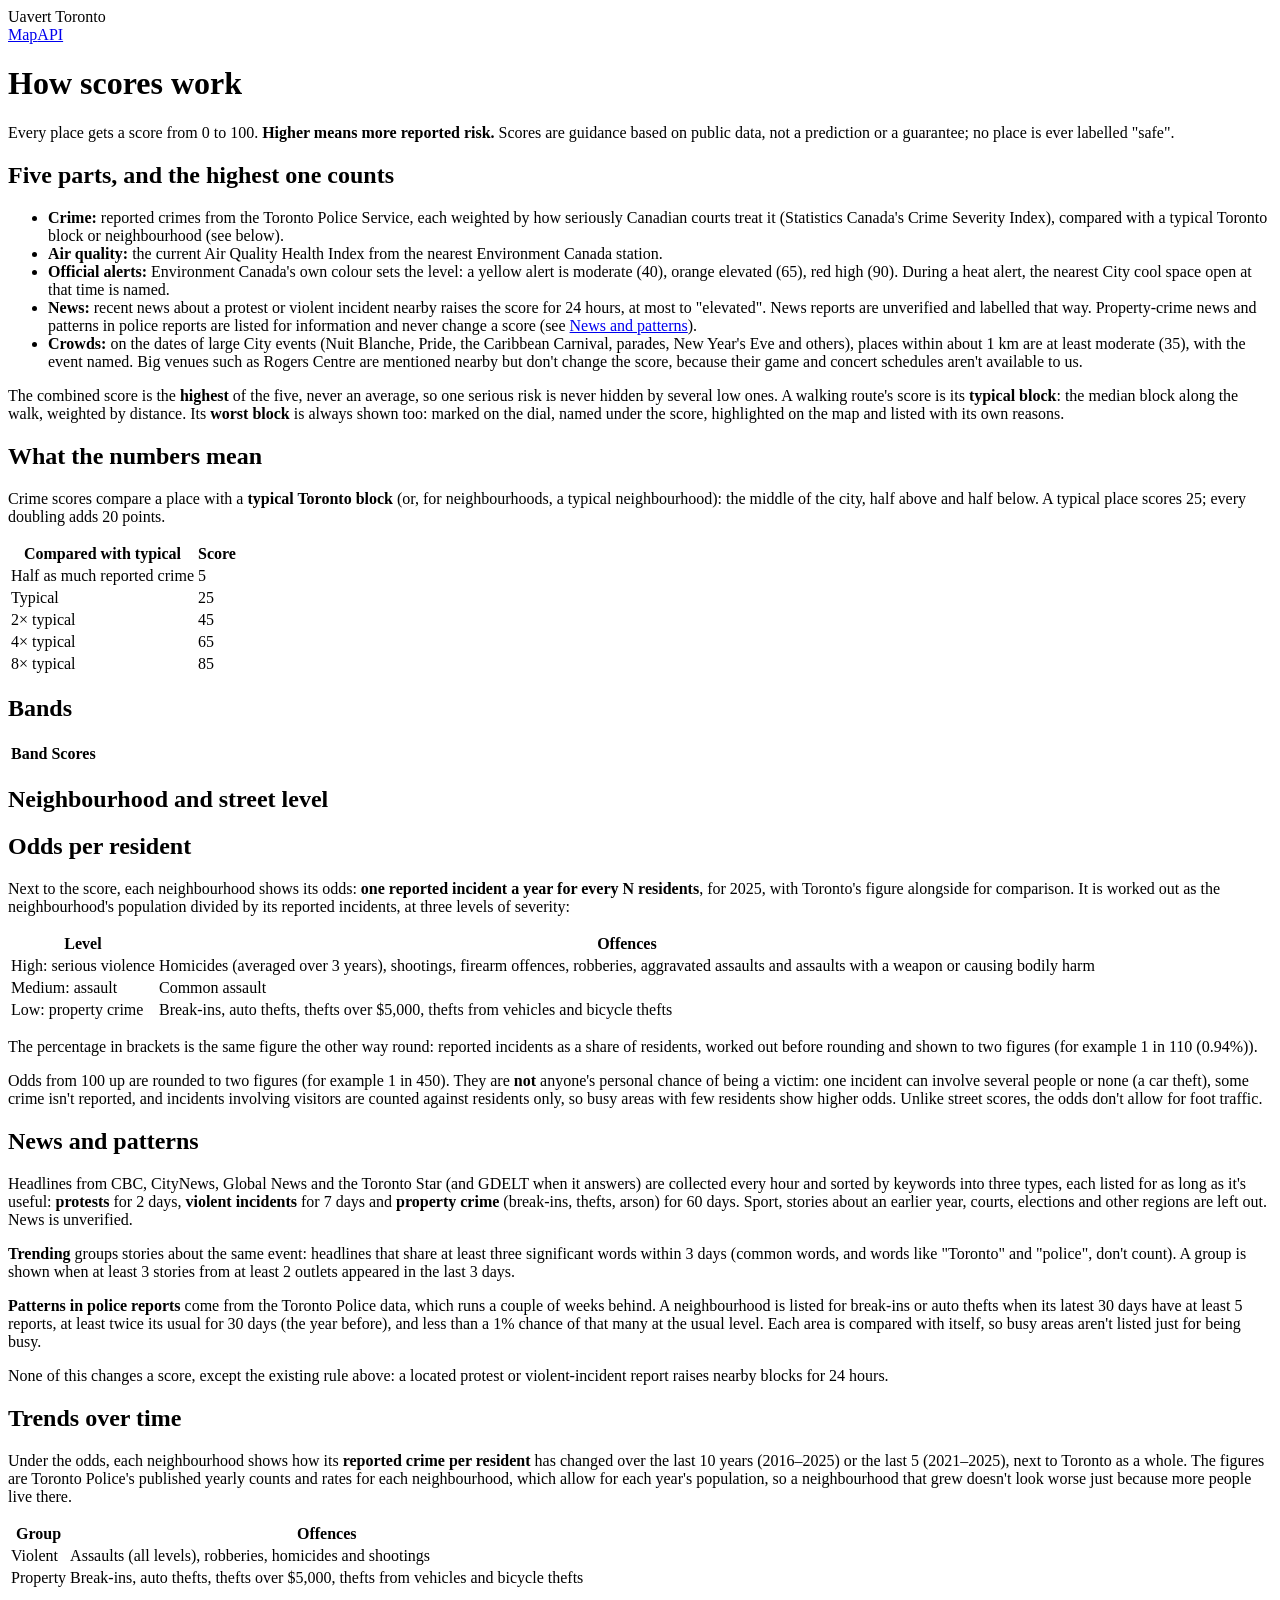
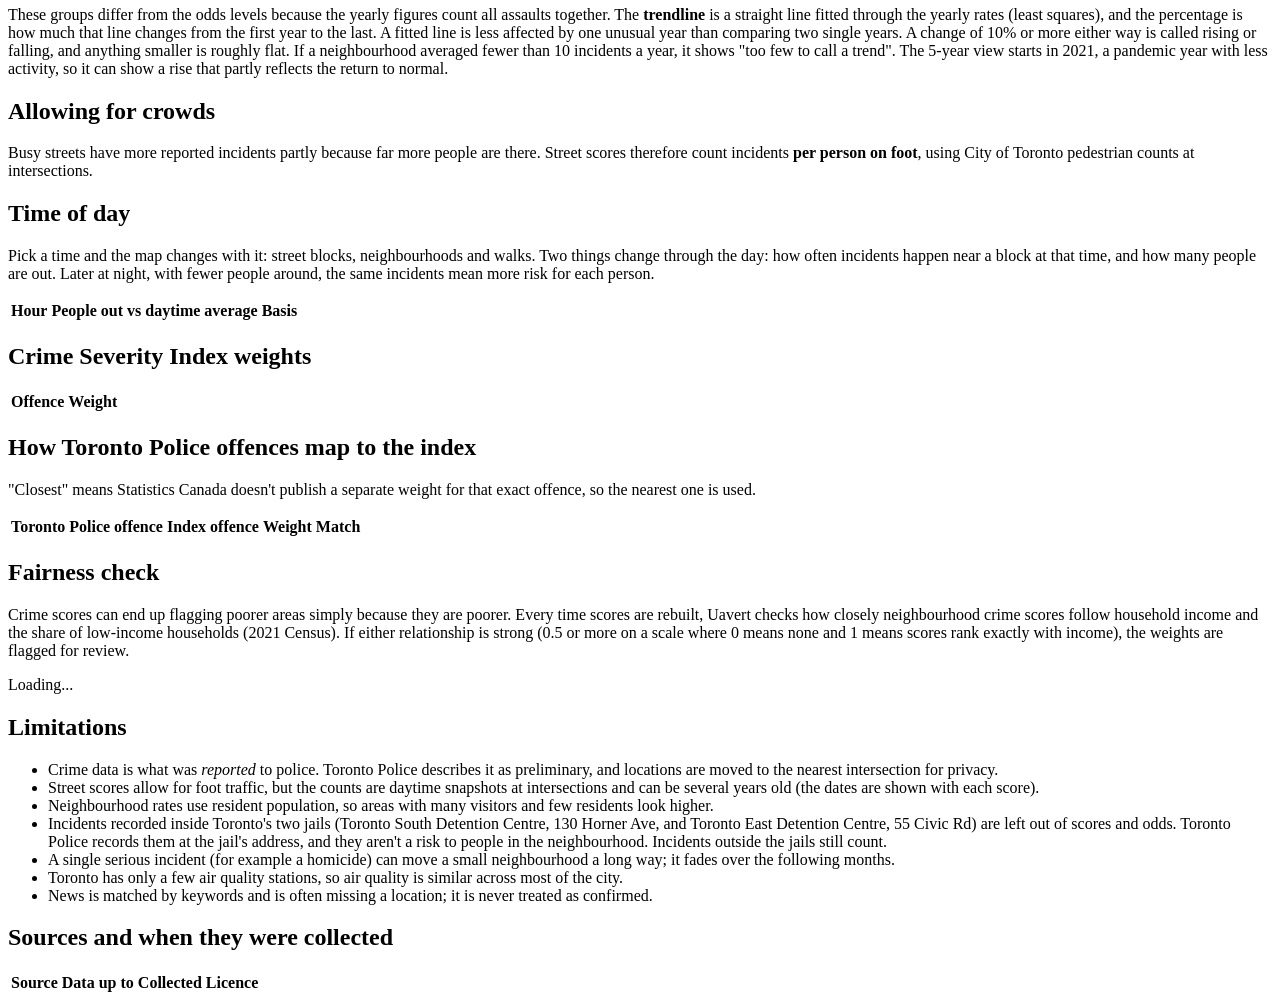
==== commit d6bc3bf9: "T3: a walk's headline is its typical block; worst block marked on the dial, named, highlighted and l" ====
--- a/src/uavert/web/rules.html
+++ b/src/uavert/web/rules.html
@@ -23,7 +23,7 @@
       <li><strong>News:</strong> recent news about a protest or violent incident nearby raises the score for 24 hours, at most to "elevated". News reports are unverified and labelled that way. Property-crime news and patterns in police reports are listed for information and never change a score (see <a href="#news-patterns">News and patterns</a>).</li>
       <li><strong>Crowds:</strong> on the dates of large City events (Nuit Blanche, Pride, the Caribbean Carnival, parades, New Year's Eve and others), places within about 1 km are at least moderate (35), with the event named. Big venues such as Rogers Centre are mentioned nearby but don't change the score, because their game and concert schedules aren't available to us.</li>
     </ul>
-    <p>The combined score is the <strong>highest</strong> of the five, never an average, so one serious risk is never hidden by several low ones. A walking route shows its <strong>worst block</strong>, and also what <strong>most of the walk</strong> is like.</p>
+    <p>The combined score is the <strong>highest</strong> of the five, never an average, so one serious risk is never hidden by several low ones. A walking route's score is its <strong>typical block</strong>: the median block along the walk, weighted by distance. Its <strong>worst block</strong> is always shown too: marked on the dial, named under the score, highlighted on the map and listed with its own reasons.</p>
 
     <h2>What the numbers mean</h2>
     <p>Crime scores compare a place with a <strong>typical Toronto block</strong> (or, for neighbourhoods, a typical neighbourhood): the middle of the city, half above and half below. A typical place scores 25; every doubling adds 20 points.</p>
